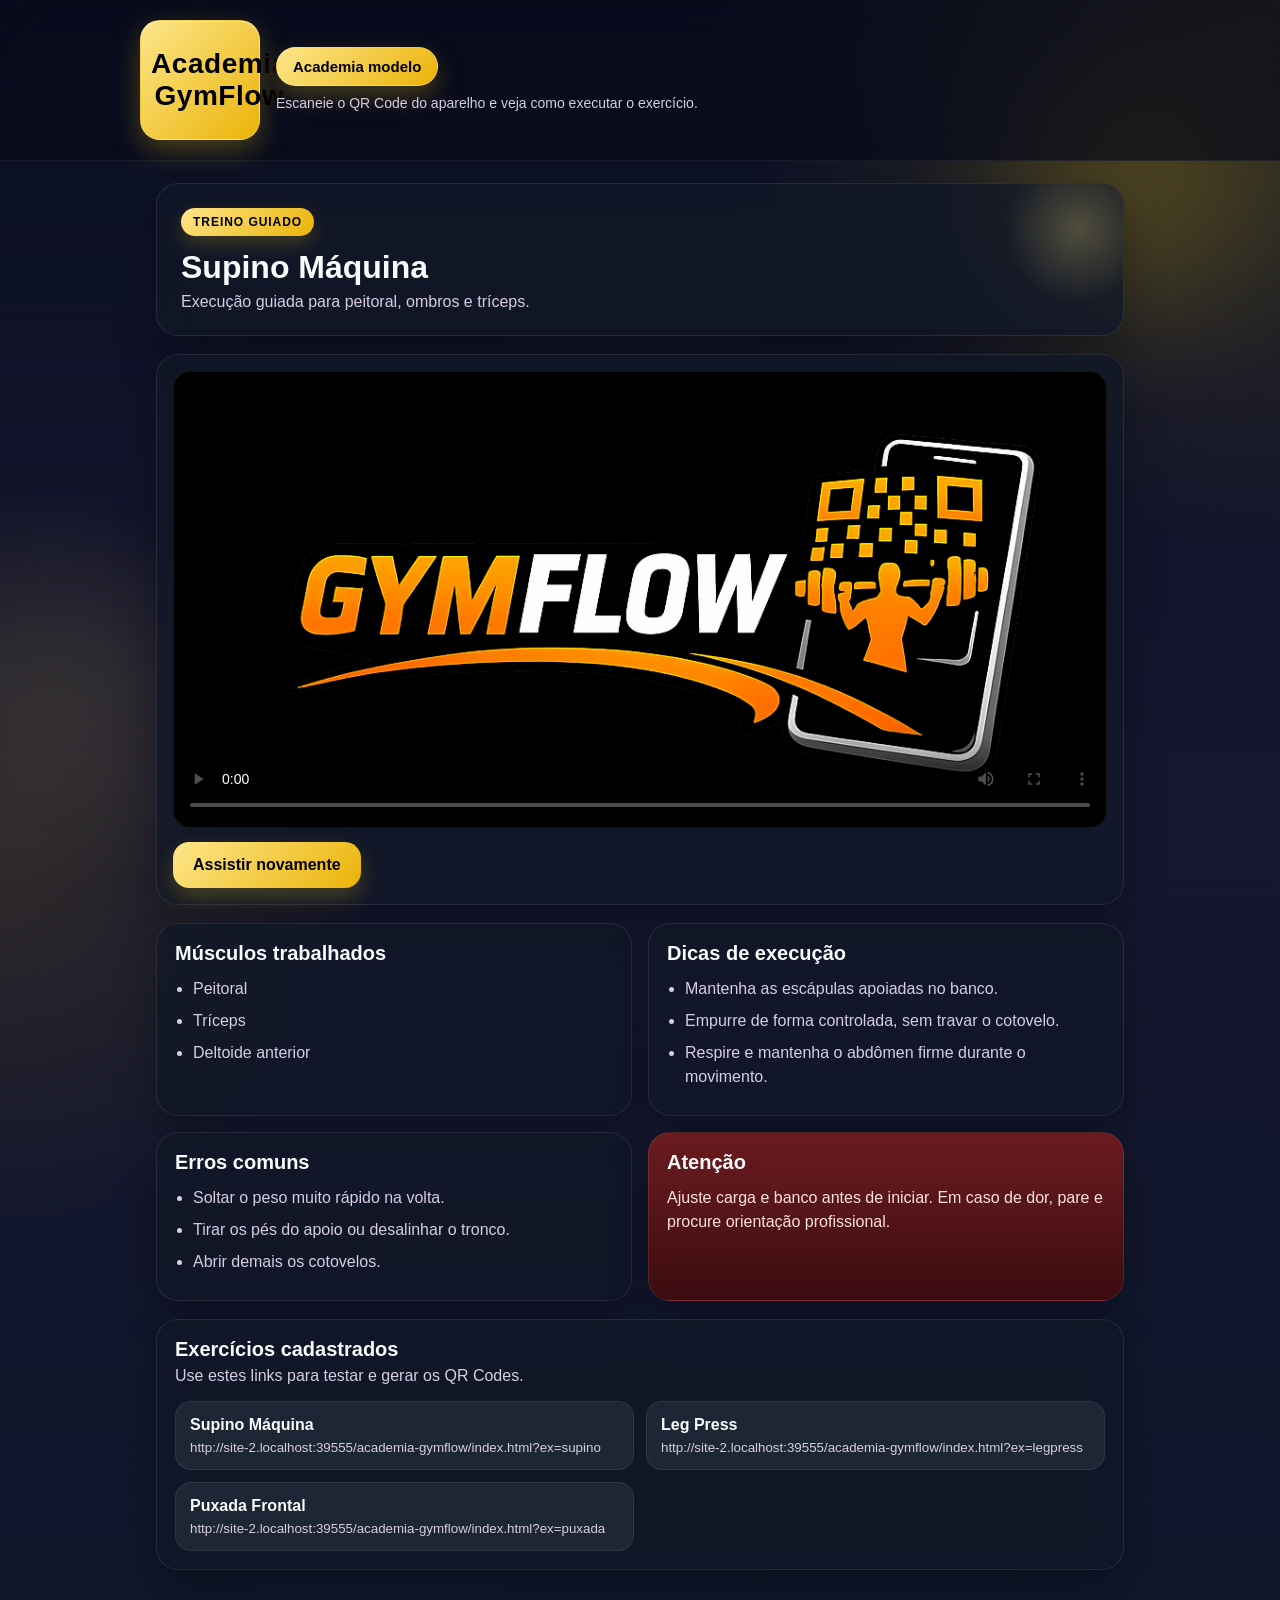
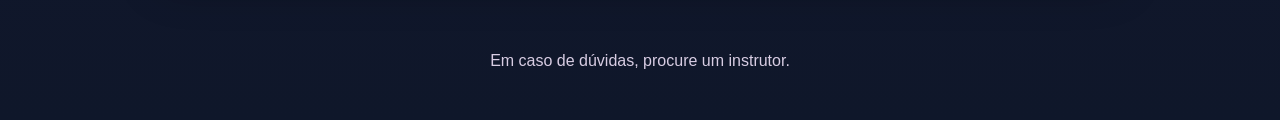
==== academia-gymflow/index.html @ c6a409f4 "Add files via upload" ====
<!doctype html>
<html lang="pt-BR">
<head>
  <meta charset="utf-8">
  <meta name="viewport" content="width=device-width, initial-scale=1">
  <title>Academia GymFlow - Exercícios</title>
  <meta name="description" content="Guia rápido de exercícios por QR Code.">
  <link rel="stylesheet" href="css/style.css?v=1">
</head>
<body>
  <header class="topbar fade-up">
    <div class="brand-wrap">
      <div class="logo">LOGO</div>

      <div class="brand-info">
        <div class="academy-badge">Academia GymFlow</div>
        <p>Escaneie o QR Code do aparelho e veja como executar o exercício.</p>
      </div>
    </div>
  </header>

  <main class="container">
    <section class="hero card fade-up fade-delay-1">
      <span class="tag">Treino Guiado</span>
      <h2 id="exerciseTitle">Carregando exercício...</h2>
      <p id="exerciseSubtitle" class="subtitle">Aguarde um instante.</p>
    </section>

    <section class="player card fade-up fade-delay-2">
      <div class="video-wrap">
        <video id="exerciseVideo" controls playsinline preload="metadata" poster="img/poster-padrao.png">
          Seu navegador não suporta vídeo.
        </video>
      </div>
      <div class="player-actions">
        <button id="replayBtn" class="btn btn-primary" type="button">Assistir novamente</button>
      </div>
    </section>

    <section class="details-grid fade-up fade-delay-3">
      <article class="card">
        <h3>Músculos trabalhados</h3>
        <ul id="musclesList" class="list"></ul>
      </article>

      <article class="card">
        <h3>Dicas de execução</h3>
        <ul id="tipsList" class="list"></ul>
      </article>

      <article class="card">
        <h3>Erros comuns</h3>
        <ul id="errorsList" class="list"></ul>
      </article>

      <article class="card warning-card">
        <h3>Atenção</h3>
        <p id="warningText"></p>
      </article>
    </section>

    <section class="card exercises-list-card fade-up fade-delay-4">
      <div class="section-head">
        <h3>Exercícios cadastrados</h3>
        <p>Use estes links para testar e gerar os QR Codes.</p>
      </div>
      <div id="exerciseLinks" class="exercise-links"></div>
    </section>
  </main>

  <footer class="footer">
    <p>Em caso de dúvidas, procure um instrutor.</p>
  </footer>

  <script src="js/app.js?v=1"></script>
</body>
</html>
---- academia-gymflow/css/style.css ----
:root{
  --bg:#0f172a;
  --bg-2:#1e1b4b;
  --card:rgba(17,24,39,.78);
  --card-2:rgba(31,41,55,.95);
  --line:rgba(255,255,255,.09);
  --text:#f8fafc;
  --muted:#d8cde3;
  --brand:#facc15;
  --brand-strong:#eab308;
  --brand-soft:#fde68a;
  --brand-deep:#ca8a04;
  --danger:#ef4444;
  --radius:22px;
  --shadow:0 18px 40px rgba(0,0,0,.28);
}

*{box-sizing:border-box}
html{scroll-behavior:smooth}
html,body{margin:0;padding:0}
body{
  min-height:100vh;
  font-family:Arial, Helvetica, sans-serif;
  background:
    radial-gradient(circle at top right, rgba(250,204,21,.18), transparent 26%),
    radial-gradient(circle at left center, rgba(234,179,8,.12), transparent 24%),
    linear-gradient(180deg,#0b1022 0%, #15162f 46%, #0f172a 100%);
  color:var(--text);
}

body::before,
body::after{
  content:"";
  position:fixed;
  inset:auto;
  width:240px;
  height:240px;
  border-radius:999px;
  filter:blur(70px);
  pointer-events:none;
  z-index:0;
  opacity:.28;
}
body::before{
  top:70px;
  right:30px;
  background:rgba(250,204,21,.7);
}
body::after{
  left:-60px;
  bottom:90px;
  background:rgba(253,230,138,.35);
}

.topbar,
.container,
.footer{position:relative;z-index:1}

.topbar{
  padding:20px 16px;
  border-bottom:1px solid rgba(255,255,255,.06);
  background:rgba(7,10,26,.68);
  backdrop-filter: blur(16px);
  position:sticky;
  top:0;
  z-index:20;
}

.brand-wrap{
  max-width:1000px;
  margin:0 auto;
  display:flex;
  align-items:center;
  gap:16px;
}

.logo{
  width:120px !important;
  height:120px !important;
  border-radius:20px;
  display:grid;
  place-items:center;
  background:linear-gradient(135deg,var(--brand-soft),var(--brand-strong));
  color:#000;
  font-weight:900;
  font-size:28px;
  letter-spacing:.02em;
  box-shadow:
    0 10px 28px rgba(250,204,21,.28),
    inset 0 1px 0 rgba(255,255,255,.32);
  border:1px solid rgba(255,255,255,.16);
  flex:0 0 auto;
  transition:transform .25s ease, box-shadow .25s ease;
  text-align:center;
  padding:10px;
}

.logo:hover{
  transform:translateY(-2px) scale(1.02);
  box-shadow:
    0 14px 34px rgba(250,204,21,.36),
    inset 0 1px 0 rgba(255,255,255,.38);
}

.brand-info{
  display:flex;
  flex-direction:column;
  gap:7px;
  min-width:0;
}

.academy-badge{
  display:inline-flex;
  align-items:center;
  gap:8px;
  width:fit-content;
  max-width:100%;
  padding:10px 16px;
  border-radius:999px;
  background:linear-gradient(135deg,var(--brand-soft),var(--brand-strong));
  color:#000;
  font-size:15px;
  font-weight:800;
  box-shadow:0 10px 24px rgba(250,204,21,.25);
  border:1px solid rgba(255,255,255,.18);
  transition:transform .25s ease, box-shadow .25s ease;
}
.academy-badge:hover{
  transform:translateY(-1px) scale(1.02);
  box-shadow:0 14px 28px rgba(250,204,21,.34);
}
.brand-info p{
  margin:0;
  color:var(--muted);
  font-size:14px;
  line-height:1.45;
}

.container{
  max-width:1000px;
  margin:0 auto;
  padding:22px 16px 42px;
}

.card{
  background:var(--card);
  border:1px solid var(--line);
  border-radius:var(--radius);
  box-shadow:var(--shadow);
  backdrop-filter: blur(12px);
}

.hero{
  padding:24px;
  margin-bottom:18px;
  position:relative;
  overflow:hidden;
}
.hero::after{
  content:"";
  position:absolute;
  right:-30px;
  top:-30px;
  width:150px;
  height:150px;
  border-radius:999px;
  background:radial-gradient(circle, rgba(253,230,138,.24), transparent 70%);
  pointer-events:none;
}

.tag{
  display:inline-block;
  font-size:12px;
  font-weight:800;
  letter-spacing:.08em;
  text-transform:uppercase;
  color:#000;
  background:linear-gradient(135deg,var(--brand-soft),var(--brand-strong));
  padding:7px 12px;
  border-radius:999px;
  box-shadow:0 8px 18px rgba(250,204,21,.2);
}

.hero h2{
  font-size:32px;
  line-height:1.08;
  margin:14px 0 8px;
}
.subtitle{
  margin:0;
  color:var(--muted);
  font-size:16px;
}

.player{
  padding:16px;
  margin-bottom:18px;
}
.video-wrap{
  border-radius:18px;
  overflow:hidden;
  background:#000;
  border:1px solid rgba(255,255,255,.08);
  box-shadow:inset 0 0 0 1px rgba(255,255,255,.03);
}
video{
  display:block;
  width:100%;
  height:auto;
  max-height:70vh;
  background:#000;
}
.player-actions{
  padding-top:14px;
}

.btn{
  border:0;
  border-radius:16px;
  padding:14px 20px;
  font-size:16px;
  font-weight:800;
  cursor:pointer;
  transition:transform .22s ease, box-shadow .22s ease, opacity .22s ease;
}
.btn:hover{
  transform:translateY(-1px);
}
.btn:active{
  transform:translateY(0);
}
.btn-primary{
  background:linear-gradient(135deg,var(--brand-soft),var(--brand-strong));
  color:#000;
  box-shadow:0 10px 22px rgba(250,204,21,.22);
}
.btn-primary:hover{
  background:linear-gradient(135deg,var(--brand-strong),var(--brand-deep));
  color:#000;
  box-shadow:0 14px 28px rgba(250,204,21,.3);
}

.details-grid{
  display:grid;
  grid-template-columns:repeat(2,minmax(0,1fr));
  gap:16px;
  margin-bottom:18px;
}
.details-grid .card{
  padding:18px;
  transition:transform .24s ease, border-color .24s ease, box-shadow .24s ease;
}
.details-grid .card:hover,
.exercise-link:hover{
  transform:translateY(-3px);
  border-color:rgba(253,230,138,.24);
  box-shadow:0 18px 30px rgba(0,0,0,.22);
}
.card h3{
  margin:0 0 12px;
  font-size:20px;
}
.list{
  margin:0;
  padding-left:18px;
  color:var(--muted);
}
.list li{
  margin-bottom:8px;
  line-height:1.5;
}
.warning-card{
  background:linear-gradient(180deg, rgba(127,29,29,.82), rgba(69,10,10,.82));
}
.warning-card p{
  margin:0;
  color:#fee2e2;
  line-height:1.55;
}

.exercises-list-card{padding:18px}
.section-head h3{margin:0 0 6px}
.section-head p{margin:0 0 16px;color:var(--muted)}
.exercise-links{
  display:grid;
  grid-template-columns:repeat(2,minmax(0,1fr));
  gap:12px;
}
.exercise-link{
  display:block;
  text-decoration:none;
  background:var(--card-2);
  border:1px solid rgba(255,255,255,.08);
  border-radius:16px;
  padding:14px;
  color:var(--text);
  transition:transform .24s ease, border-color .24s ease, box-shadow .24s ease;
}
.exercise-link small{
  display:block;
  color:var(--muted);
  margin-top:6px;
}

.footer{
  padding:24px 16px 34px;
  text-align:center;
  color:var(--muted);
}

.empty{
  color:var(--muted);
  font-style:italic;
}

.fade-up{
  opacity:0;
  transform:translateY(18px);
  animation:fadeUp .7s ease forwards;
}
.fade-delay-1{animation-delay:.05s}
.fade-delay-2{animation-delay:.14s}
.fade-delay-3{animation-delay:.23s}
.fade-delay-4{animation-delay:.32s}

@keyframes fadeUp{
  to{
    opacity:1;
    transform:translateY(0);
  }
}

@media (max-width: 760px){
  .brand-wrap{
    align-items:flex-start;
    gap:12px;
  }
  .logo{
    width:92px !important;
    height:92px !important;
    font-size:20px;
    border-radius:18px;
  }
  .academy-badge{
    font-size:14px;
    padding:9px 13px;
  }
  .hero h2{font-size:25px}
  .details-grid,
  .exercise-links{grid-template-columns:1fr}
}
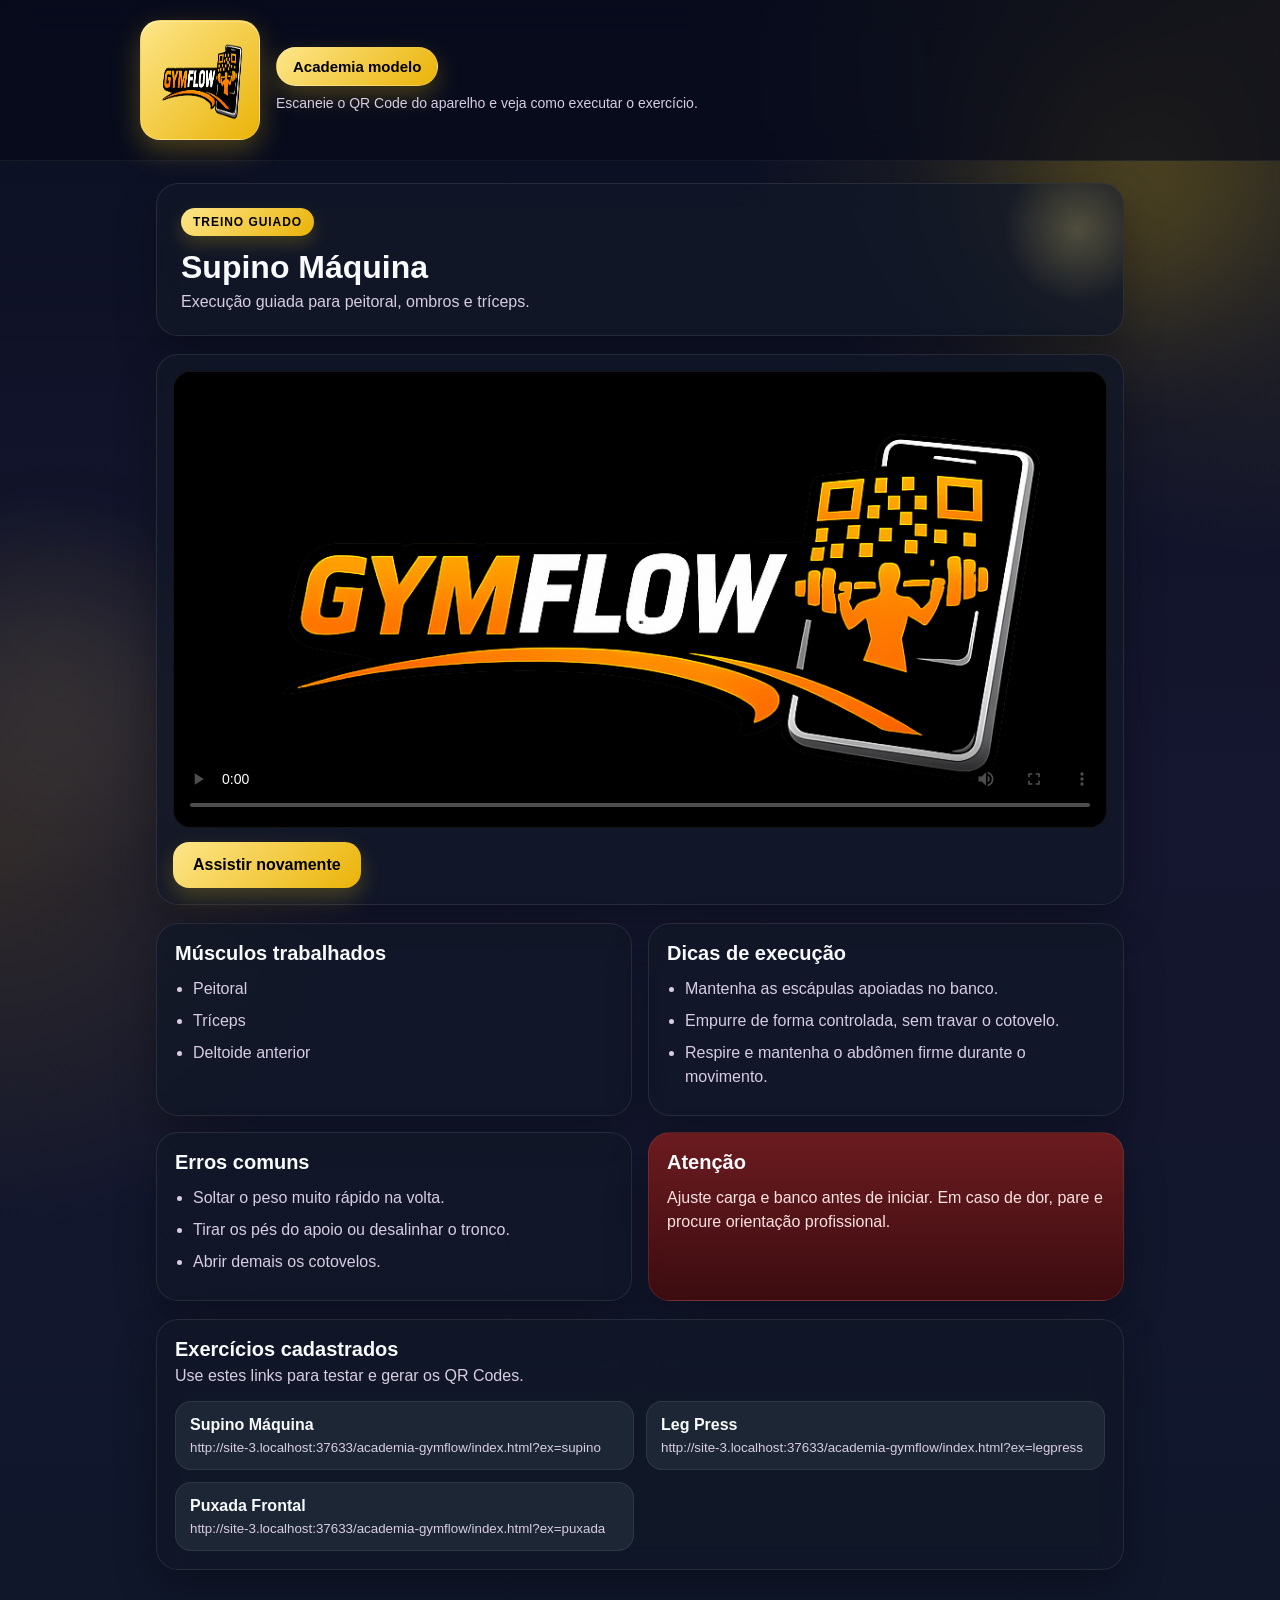
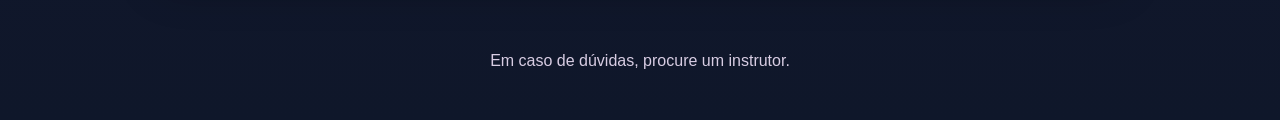
==== commit 8a200dd4: "Update index.html" ====
--- a/academia-gymflow/index.html
+++ b/academia-gymflow/index.html
@@ -3,17 +3,17 @@
 <head>
   <meta charset="utf-8">
   <meta name="viewport" content="width=device-width, initial-scale=1">
-  <title>Academia GymFlow - Exercícios</title>
+  <title>Gym Flow - Exercícios</title>
   <meta name="description" content="Guia rápido de exercícios por QR Code.">
-  <link rel="stylesheet" href="css/style.css?v=1">
+  <link rel="stylesheet" href="css/style.css?v=2">
 </head>
 <body>
-  <header class="topbar fade-up">
+  <header class="topbar">
     <div class="brand-wrap">
-      <div class="logo">LOGO</div>
+      <img src="img/logo.png" class="logo">
 
       <div class="brand-info">
-        <div class="academy-badge">Academia GymFlow</div>
+        <div class="academy-badge">Life Gym</div>
         <p>Escaneie o QR Code do aparelho e veja como executar o exercício.</p>
       </div>
     </div>
@@ -72,6 +72,6 @@
     <p>Em caso de dúvidas, procure um instrutor.</p>
   </footer>
 
-  <script src="js/app.js?v=1"></script>
+  <script src="js/app.js"></script>
 </body>
 </html>
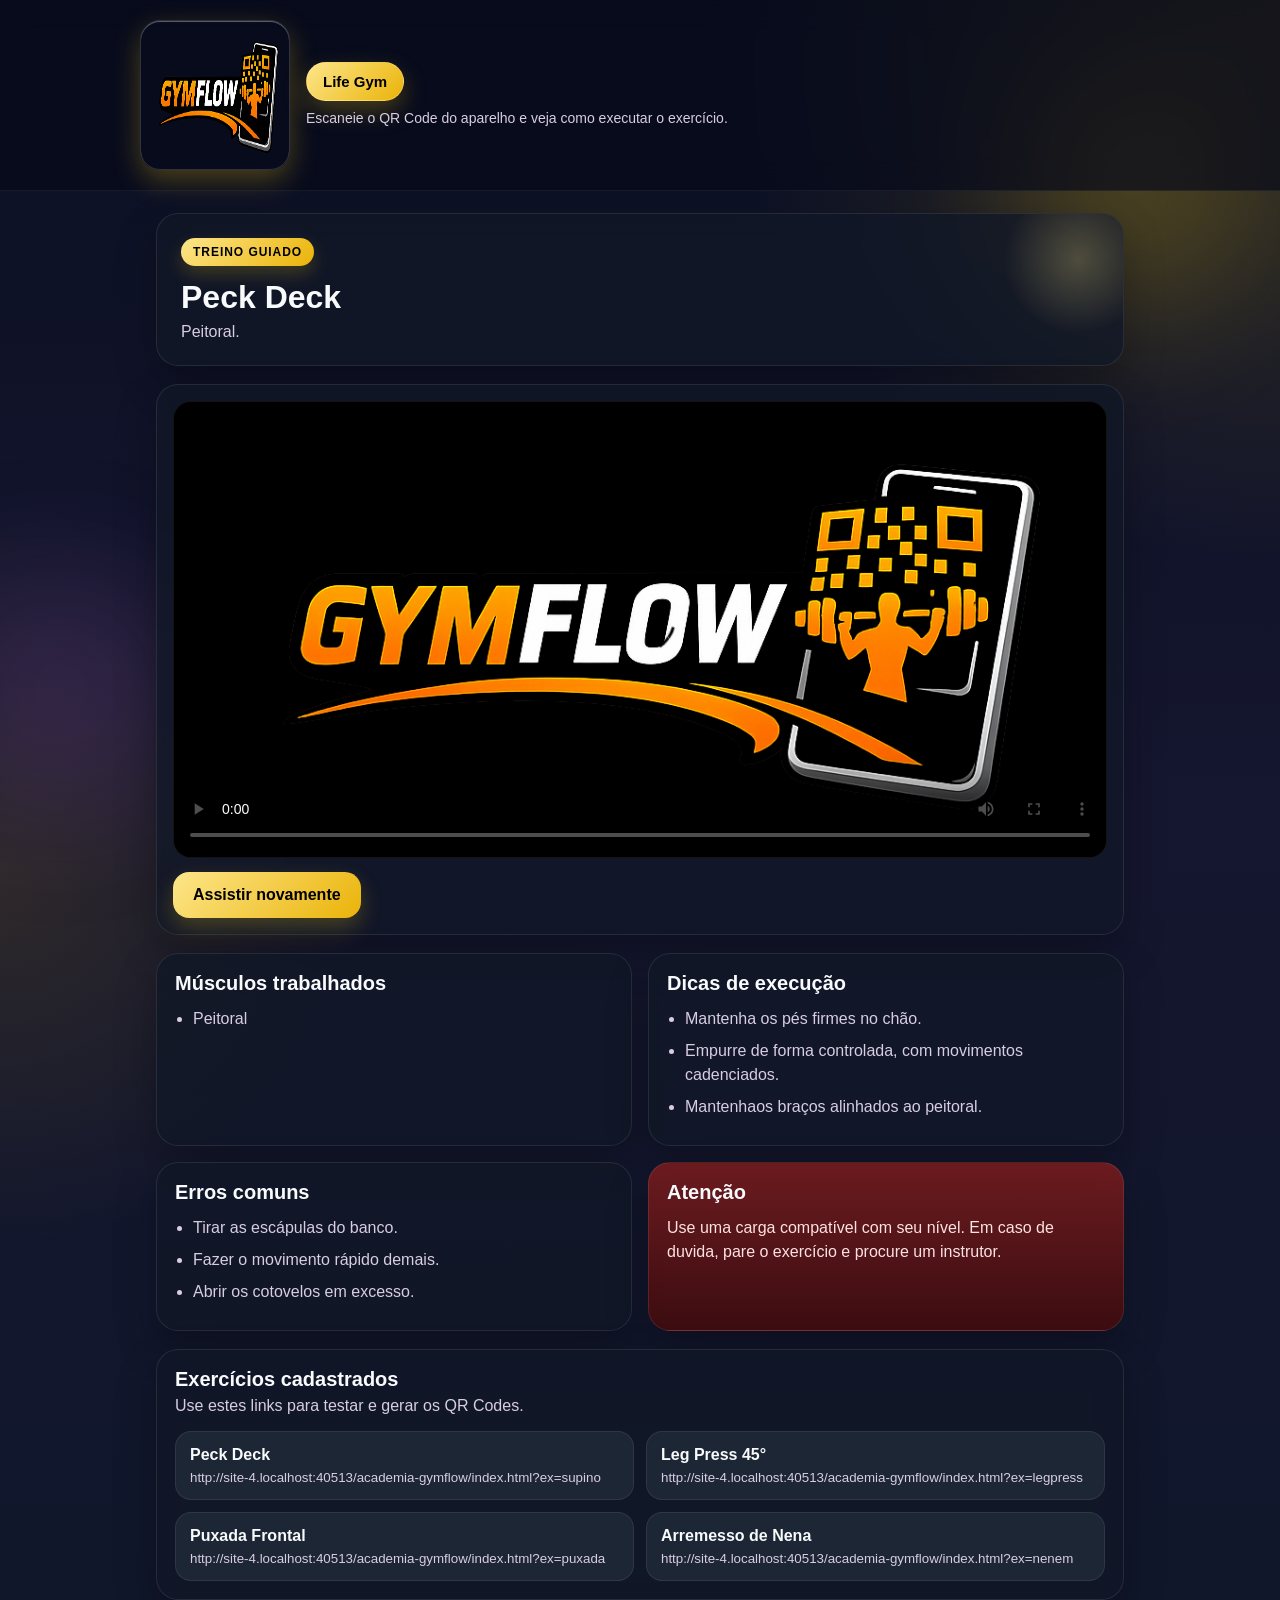
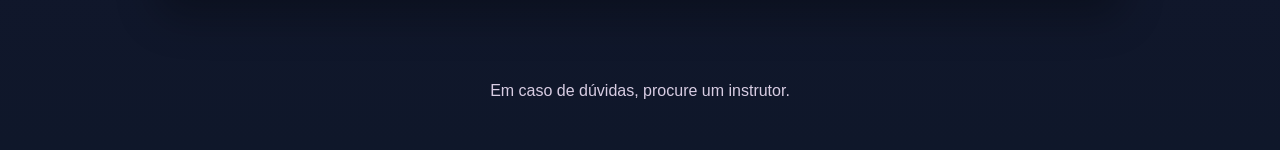
==== commit aee9795a: "Update index.html" ====
--- a/academia-gymflow/index.html
+++ b/academia-gymflow/index.html
@@ -3,7 +3,7 @@
 <head>
   <meta charset="utf-8">
   <meta name="viewport" content="width=device-width, initial-scale=1">
-  <title>Gym Flow - Exercícios</title>
+  <title>Life Gym - Exercícios</title>
   <meta name="description" content="Guia rápido de exercícios por QR Code.">
   <link rel="stylesheet" href="css/style.css?v=2">
 </head>
--- a/academia-gymflow/css/style.css
+++ b/academia-gymflow/css/style.css
@@ -49,7 +49,7 @@
 body::after{
   left:-60px;
   bottom:90px;
-  background:rgba(253,230,138,.35);
+  background:rgba(168,85,247,.55);
 }
 
 .topbar,
@@ -75,15 +75,15 @@
 }
 
 .logo{
-  width:120px !important;
-  height:120px !important;
+  width:150px !important;
+  height:150px !important;
   border-radius:20px;
   display:grid;
   place-items:center;
-  background:linear-gradient(135deg,var(--brand-soft),var(--brand-strong));
+  background:transparent;
   color:#000;
   font-weight:900;
-  font-size:28px;
+  font-size:34px;
   letter-spacing:.02em;
   box-shadow:
     0 10px 28px rgba(250,204,21,.28),
@@ -91,8 +91,6 @@
   border:1px solid rgba(255,255,255,.16);
   flex:0 0 auto;
   transition:transform .25s ease, box-shadow .25s ease;
-  text-align:center;
-  padding:10px;
 }
 
 .logo:hover{
@@ -336,9 +334,9 @@
     gap:12px;
   }
   .logo{
-    width:92px !important;
-    height:92px !important;
-    font-size:20px;
+    width:90px;
+    height:90px;
+    font-size:28px;
     border-radius:18px;
   }
   .academy-badge{
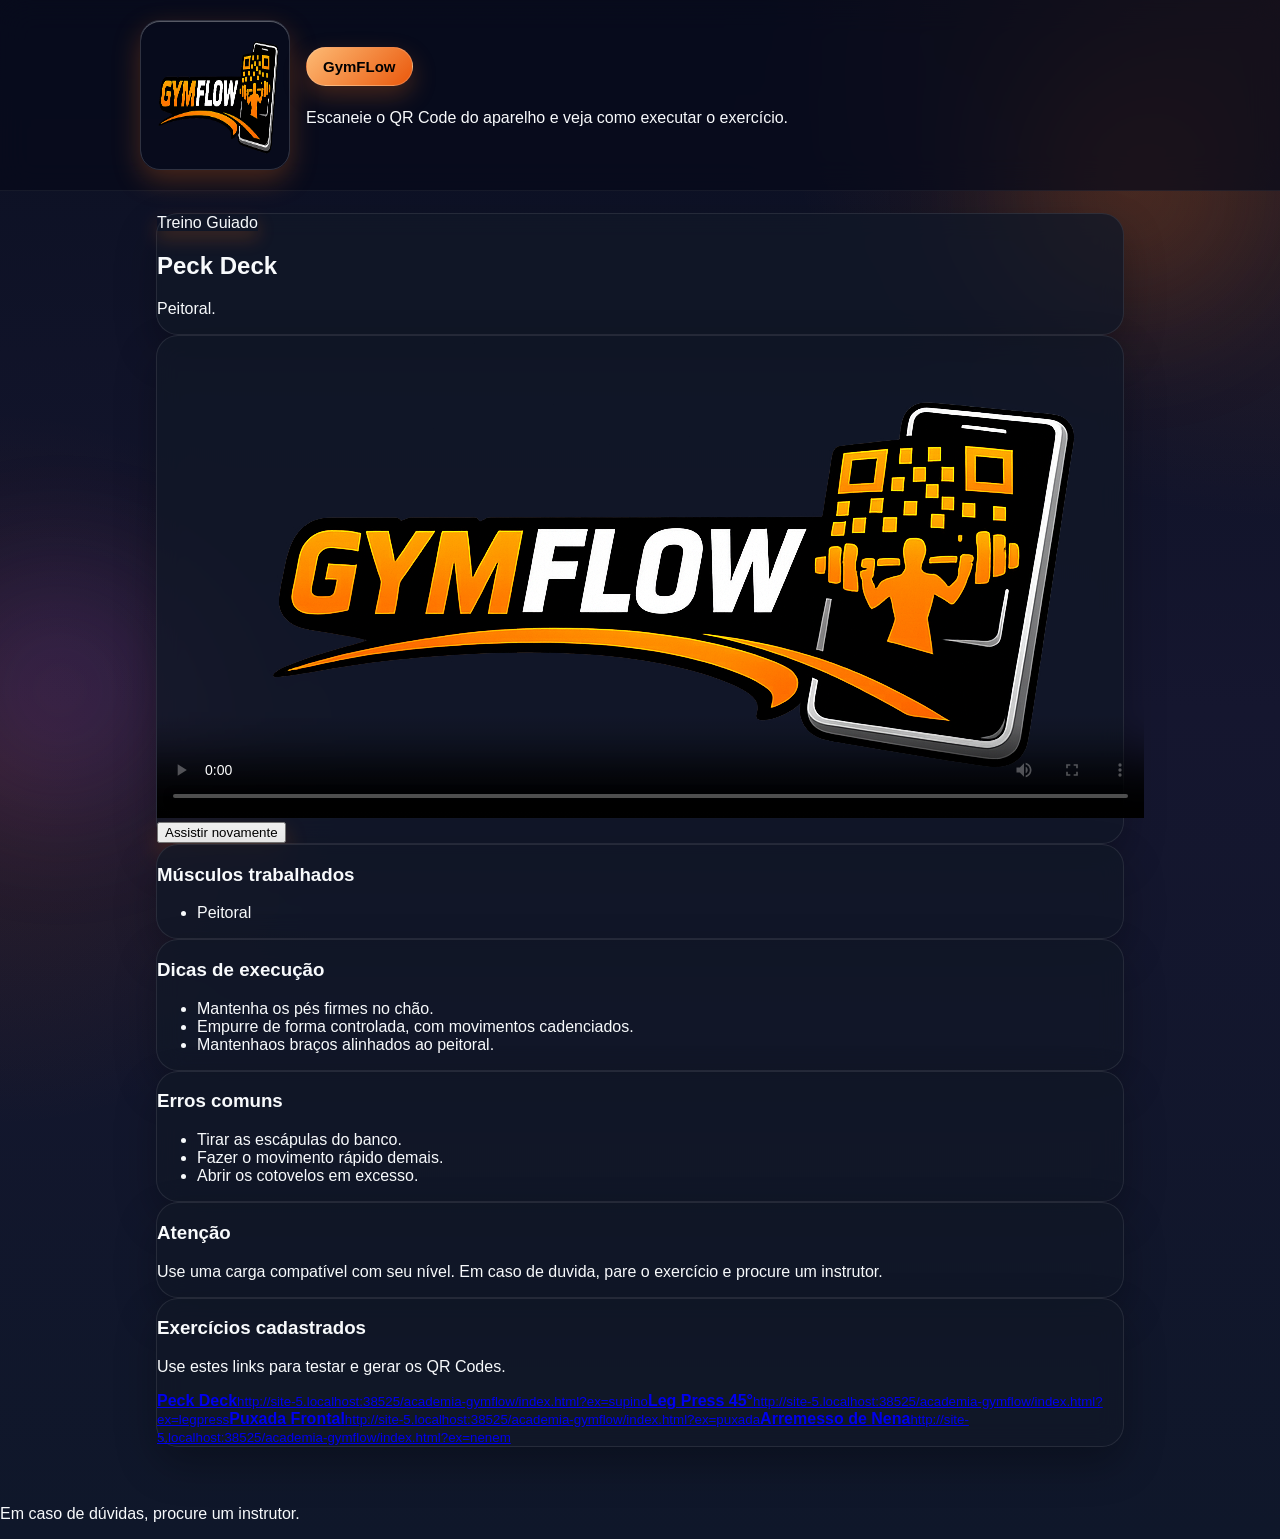
==== commit 3b2b1671: "Update index.html" ====
--- a/academia-gymflow/index.html
+++ b/academia-gymflow/index.html
@@ -3,7 +3,7 @@
 <head>
   <meta charset="utf-8">
   <meta name="viewport" content="width=device-width, initial-scale=1">
-  <title>Life Gym - Exercícios</title>
+  <title>GymFlow - Exercícios</title>
   <meta name="description" content="Guia rápido de exercícios por QR Code.">
   <link rel="stylesheet" href="css/style.css?v=2">
 </head>
@@ -13,7 +13,7 @@
       <img src="img/logo.png" class="logo">
 
       <div class="brand-info">
-        <div class="academy-badge">Life Gym</div>
+        <div class="academy-badge">GymFLow</div>
         <p>Escaneie o QR Code do aparelho e veja como executar o exercício.</p>
       </div>
     </div>
--- a/academia-gymflow/css/style.css
+++ b/academia-gymflow/css/style.css
@@ -6,10 +6,13 @@
   --line:rgba(255,255,255,.09);
   --text:#f8fafc;
   --muted:#d8cde3;
-  --brand:#facc15;
-  --brand-strong:#eab308;
-  --brand-soft:#fde68a;
-  --brand-deep:#ca8a04;
+
+  /* 🔥 LARANJA */
+  --brand:#f97316;
+  --brand-strong:#ea580c;
+  --brand-soft:#fdba74;
+  --brand-deep:#c2410c;
+
   --danger:#ef4444;
   --radius:22px;
   --shadow:0 18px 40px rgba(0,0,0,.28);
@@ -22,8 +25,8 @@
   min-height:100vh;
   font-family:Arial, Helvetica, sans-serif;
   background:
-    radial-gradient(circle at top right, rgba(250,204,21,.18), transparent 26%),
-    radial-gradient(circle at left center, rgba(234,179,8,.12), transparent 24%),
+    radial-gradient(circle at top right, rgba(249,115,22,.18), transparent 26%),
+    radial-gradient(circle at left center, rgba(234,88,12,.12), transparent 24%),
     linear-gradient(180deg,#0b1022 0%, #15162f 46%, #0f172a 100%);
   color:var(--text);
 }
@@ -44,7 +47,7 @@
 body::before{
   top:70px;
   right:30px;
-  background:rgba(250,204,21,.7);
+  background:rgba(249,115,22,.7);
 }
 body::after{
   left:-60px;
@@ -86,7 +89,7 @@
   font-size:34px;
   letter-spacing:.02em;
   box-shadow:
-    0 10px 28px rgba(250,204,21,.28),
+    0 10px 28px rgba(249,115,22,.28),
     inset 0 1px 0 rgba(255,255,255,.32);
   border:1px solid rgba(255,255,255,.16);
   flex:0 0 auto;
@@ -96,7 +99,7 @@
 .logo:hover{
   transform:translateY(-2px) scale(1.02);
   box-shadow:
-    0 14px 34px rgba(250,204,21,.36),
+    0 14px 34px rgba(249,115,22,.36),
     inset 0 1px 0 rgba(255,255,255,.38);
 }
 
@@ -119,19 +122,13 @@
   color:#000;
   font-size:15px;
   font-weight:800;
-  box-shadow:0 10px 24px rgba(250,204,21,.25);
+  box-shadow:0 10px 24px rgba(249,115,22,.25);
   border:1px solid rgba(255,255,255,.18);
   transition:transform .25s ease, box-shadow .25s ease;
 }
 .academy-badge:hover{
   transform:translateY(-1px) scale(1.02);
-  box-shadow:0 14px 28px rgba(250,204,21,.34);
-}
-.brand-info p{
-  margin:0;
-  color:var(--muted);
-  font-size:14px;
-  line-height:1.45;
+  box-shadow:0 14px 28px rgba(249,115,22,.34);
 }
 
 .container{
@@ -148,202 +145,23 @@
   backdrop-filter: blur(12px);
 }
 
-.hero{
-  padding:24px;
-  margin-bottom:18px;
-  position:relative;
-  overflow:hidden;
-}
 .hero::after{
-  content:"";
-  position:absolute;
-  right:-30px;
-  top:-30px;
-  width:150px;
-  height:150px;
-  border-radius:999px;
-  background:radial-gradient(circle, rgba(253,230,138,.24), transparent 70%);
-  pointer-events:none;
+  background:radial-gradient(circle, rgba(253,186,116,.24), transparent 70%);
 }
 
 .tag{
-  display:inline-block;
-  font-size:12px;
-  font-weight:800;
-  letter-spacing:.08em;
-  text-transform:uppercase;
-  color:#000;
-  background:linear-gradient(135deg,var(--brand-soft),var(--brand-strong));
-  padding:7px 12px;
-  border-radius:999px;
-  box-shadow:0 8px 18px rgba(250,204,21,.2);
+  box-shadow:0 8px 18px rgba(249,115,22,.2);
 }
 
-.hero h2{
-  font-size:32px;
-  line-height:1.08;
-  margin:14px 0 8px;
-}
-.subtitle{
-  margin:0;
-  color:var(--muted);
-  font-size:16px;
+.btn-primary{
+  box-shadow:0 10px 22px rgba(249,115,22,.22);
 }
 
-.player{
-  padding:16px;
-  margin-bottom:18px;
-}
-.video-wrap{
-  border-radius:18px;
-  overflow:hidden;
-  background:#000;
-  border:1px solid rgba(255,255,255,.08);
-  box-shadow:inset 0 0 0 1px rgba(255,255,255,.03);
-}
-video{
-  display:block;
-  width:100%;
-  height:auto;
-  max-height:70vh;
-  background:#000;
-}
-.player-actions{
-  padding-top:14px;
+.btn-primary:hover{
+  box-shadow:0 14px 28px rgba(249,115,22,.3);
 }
 
-.btn{
-  border:0;
-  border-radius:16px;
-  padding:14px 20px;
-  font-size:16px;
-  font-weight:800;
-  cursor:pointer;
-  transition:transform .22s ease, box-shadow .22s ease, opacity .22s ease;
-}
-.btn:hover{
-  transform:translateY(-1px);
-}
-.btn:active{
-  transform:translateY(0);
-}
-.btn-primary{
-  background:linear-gradient(135deg,var(--brand-soft),var(--brand-strong));
-  color:#000;
-  box-shadow:0 10px 22px rgba(250,204,21,.22);
-}
-.btn-primary:hover{
-  background:linear-gradient(135deg,var(--brand-strong),var(--brand-deep));
-  color:#000;
-  box-shadow:0 14px 28px rgba(250,204,21,.3);
-}
-
-.details-grid{
-  display:grid;
-  grid-template-columns:repeat(2,minmax(0,1fr));
-  gap:16px;
-  margin-bottom:18px;
-}
-.details-grid .card{
-  padding:18px;
-  transition:transform .24s ease, border-color .24s ease, box-shadow .24s ease;
-}
 .details-grid .card:hover,
 .exercise-link:hover{
-  transform:translateY(-3px);
-  border-color:rgba(253,230,138,.24);
-  box-shadow:0 18px 30px rgba(0,0,0,.22);
+  border-color:rgba(253,186,116,.24);
 }
-.card h3{
-  margin:0 0 12px;
-  font-size:20px;
-}
-.list{
-  margin:0;
-  padding-left:18px;
-  color:var(--muted);
-}
-.list li{
-  margin-bottom:8px;
-  line-height:1.5;
-}
-.warning-card{
-  background:linear-gradient(180deg, rgba(127,29,29,.82), rgba(69,10,10,.82));
-}
-.warning-card p{
-  margin:0;
-  color:#fee2e2;
-  line-height:1.55;
-}
-
-.exercises-list-card{padding:18px}
-.section-head h3{margin:0 0 6px}
-.section-head p{margin:0 0 16px;color:var(--muted)}
-.exercise-links{
-  display:grid;
-  grid-template-columns:repeat(2,minmax(0,1fr));
-  gap:12px;
-}
-.exercise-link{
-  display:block;
-  text-decoration:none;
-  background:var(--card-2);
-  border:1px solid rgba(255,255,255,.08);
-  border-radius:16px;
-  padding:14px;
-  color:var(--text);
-  transition:transform .24s ease, border-color .24s ease, box-shadow .24s ease;
-}
-.exercise-link small{
-  display:block;
-  color:var(--muted);
-  margin-top:6px;
-}
-
-.footer{
-  padding:24px 16px 34px;
-  text-align:center;
-  color:var(--muted);
-}
-
-.empty{
-  color:var(--muted);
-  font-style:italic;
-}
-
-.fade-up{
-  opacity:0;
-  transform:translateY(18px);
-  animation:fadeUp .7s ease forwards;
-}
-.fade-delay-1{animation-delay:.05s}
-.fade-delay-2{animation-delay:.14s}
-.fade-delay-3{animation-delay:.23s}
-.fade-delay-4{animation-delay:.32s}
-
-@keyframes fadeUp{
-  to{
-    opacity:1;
-    transform:translateY(0);
-  }
-}
-
-@media (max-width: 760px){
-  .brand-wrap{
-    align-items:flex-start;
-    gap:12px;
-  }
-  .logo{
-    width:90px;
-    height:90px;
-    font-size:28px;
-    border-radius:18px;
-  }
-  .academy-badge{
-    font-size:14px;
-    padding:9px 13px;
-  }
-  .hero h2{font-size:25px}
-  .details-grid,
-  .exercise-links{grid-template-columns:1fr}
-}
